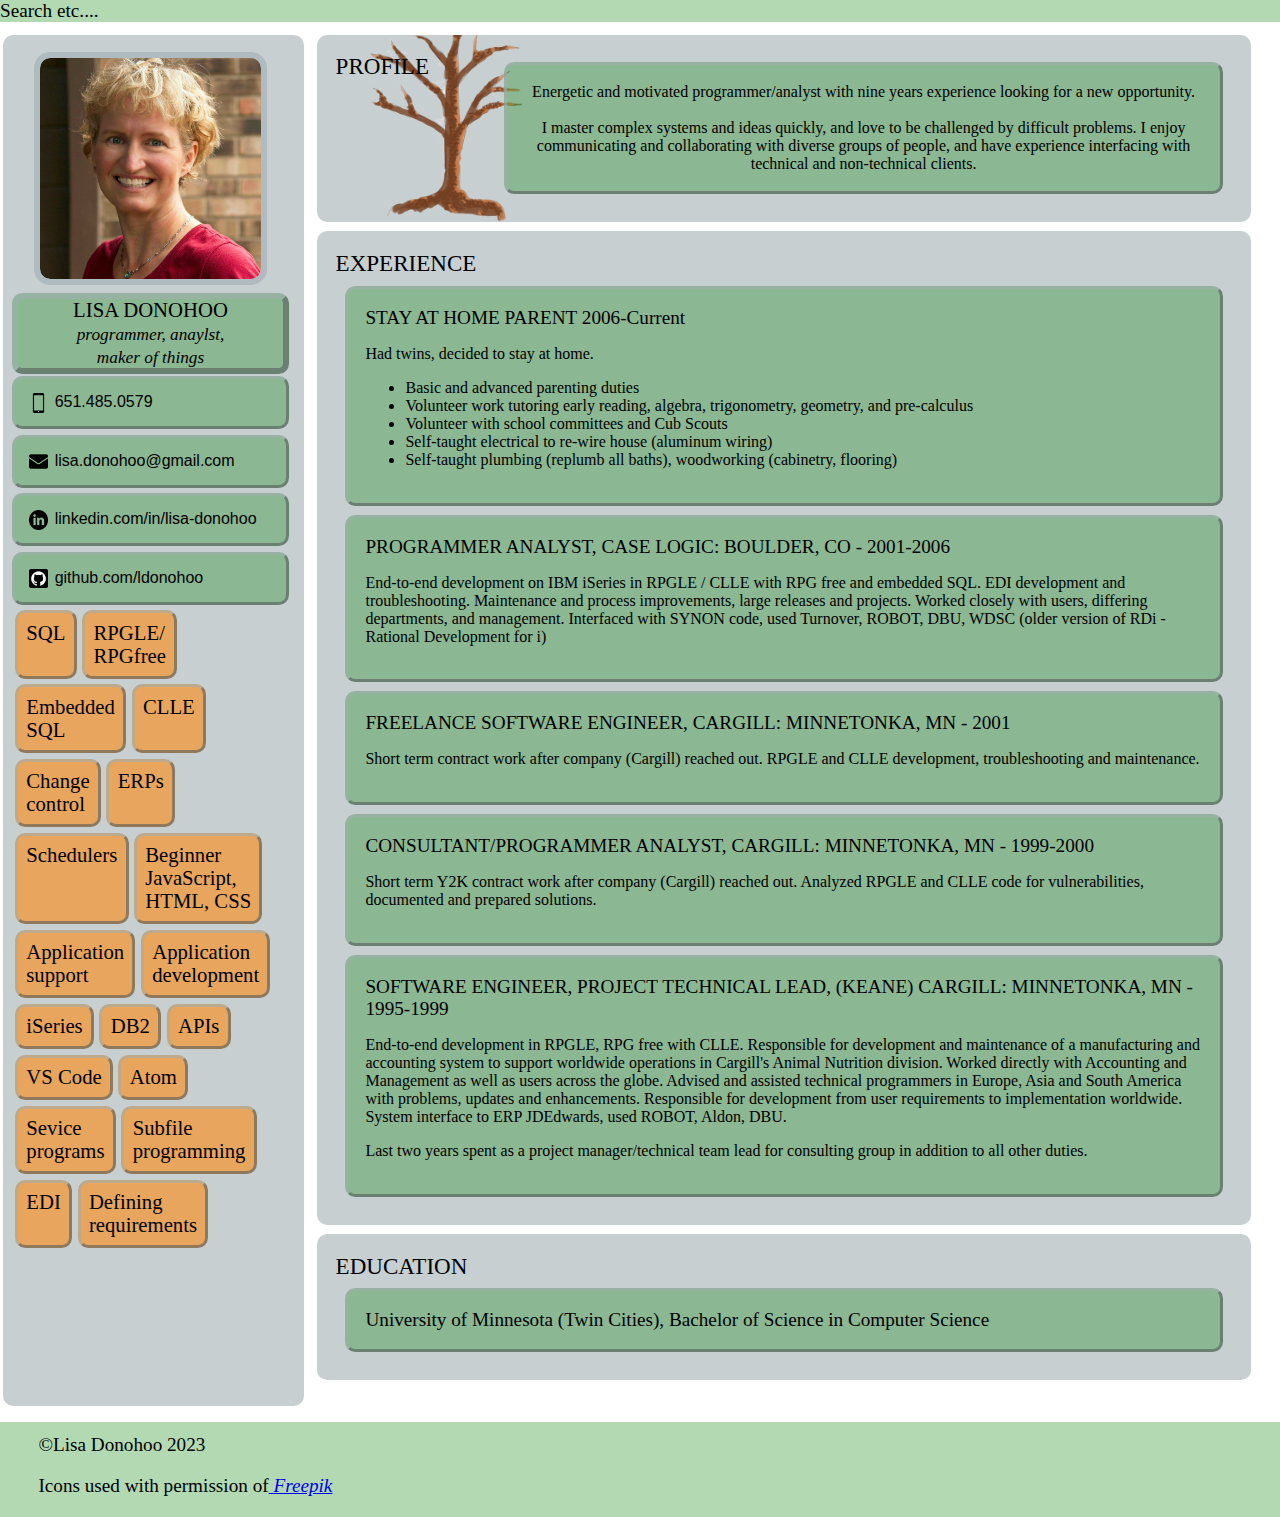
==== .vscode/resume 3/resume4.html @ 5a5b6b99 "inital commit" ====
<!DOCTYPE html>
<html>
    <head>
        <meta charset="utf-8"/>
        <meta name="viewport" content="width=device-width">
        <title>Lisa Donohoo Resume</title>
        <link rel="stylesheet" href="resume4.css">
    </head>
    <body>
        <header>Search etc....</header>
        <div class="sidebar">  
            <div id="photo"><img src="headshot2.jpg" alt="picture of Lisa"></div>

            
            <div class="name">LISA DONOHOO<br><span><i>programmer, anaylst, <br>maker
                of things</i></span></div>
            <div class="contact-info">
                <button class="addr"><img src="home-icon-silhouette_69524.png">Saint Paul, Minnesota</button>
                <button class="phone"><img src="smartphone-call_15874.png">651.485.0579</button>
                <button class="email"><img src="email_2099199.png">lisa.donohoo@gmail.com</button>
                <button class="linkedin" 
                        onclick=" window.open('https://linkedin.com/in/lisa-donohoo', '_blank')">
                    <img src="linkedin_1384014.png">linkedin.com/in/lisa-donohoo
                </button>
                <button class="github" onclick="window.location.href='https://github.com/ldonohoo'">
                    <img src="github_5968866.png">github.com/ldonohoo
                </button>
                <button class="website" onclick="window.location.href='https://lisa-donohoo.io'">
                    <img src="world-wide-web_1006771.png">lisa-donohoo.io
                </button>
            </div>
            <div class="skills">
                <div>SQL</div>
                <div>RPGLE/<br>RPGfree</div>
                <div>Embedded<br>SQL</div>
                <div>CLLE</div>
                <div>Change<br>control</div>
                <div class="change-control">
                    <div>Aldon</div>
                    <div>Turnover</div>
                </div>
                <div>ERPs</div>
                <div class="erps">
                    <div>JDEdwards</div>
                    <div>SAP</div>
                </div>
                <div>Schedulers</div>
                <div class="schedulers">
                    <div>Robot</div>
                </div>
                <div>Beginner<br>
                    JavaScript,<br>
                    HTML, CSS</div>
                <div>Application<br>support</div>
                <div>Application<br>development</div>
                <div>iSeries</div>
                <div>DB2</div>
                <div>APIs</div>
                <div>VS Code</div>
                <div>Atom</div>
                <div>Sevice<br>programs</div>
                <div>Subfile<br>programming</div>
                <div>EDI</div>
                <div>Defining<br>requirements</div>  
            </div>              
        </div>     
        <div class="about">
            <div class="profile">
                <div class="treebox">PROFILE</div>
                <div class="intro">Energetic and motivated programmer/analyst with nine years experience 
                   looking for a new opportunity.<br><br> I master complex systems and ideas quickly,
                   and love to be challenged by difficult problems.  I enjoy communicating and collaborating
                   with diverse groups of people, and have experience interfacing with technical and non-technical
                   clients.
                </div>
            </div>
            <div class="experience">EXPERIENCE
                <div class="parenting">STAY AT HOME PARENT 2006-Current
                   <!-- <button type="button" class="collapsible"></button> -->
                    <div class="stayHomeContainer">
                        <p>Had twins, decided to stay at home.</p>
                        <ul>
                            <li>Basic and advanced parenting duties</li>
                            <li>Volunteer work tutoring early reading, algebra, trigonometry, geometry, and pre-calculus</li>
                            <li>Volunteer with school committees and Cub Scouts</li>
                            <li>Self-taught electrical to re-wire house (aluminum wiring)</li>
                            <li>Self-taught plumbing (replumb all baths), woodworking (cabinetry, flooring)</li>
                        </ul>
                    </div>
                </div>
                <div class="caselogic">PROGRAMMER ANALYST, CASE LOGIC: BOULDER, CO - 2001-2006
                    <p>End-to-end development on IBM iSeries in RPGLE / CLLE with RPG free and embedded SQL. 
                      EDI development and troubleshooting. Maintenance and process improvements, large releases 
                      and projects. Worked closely with users, differing departments, and management. Interfaced 
                       with SYNON code, used Turnover, ROBOT, DBU, WDSC (older version of RDi - Rational Development
                       for i)
                    </p>
                </div>
                <div class="cargil3">FREELANCE SOFTWARE ENGINEER, CARGILL: MINNETONKA, MN - 2001
                  <p>Short term contract work after company (Cargill) reached out. RPGLE and CLLE development, 
                    troubleshooting and maintenance.
                  </p>
                </div>
                <div class="cargill2">CONSULTANT/PROGRAMMER ANALYST, CARGILL: MINNETONKA, MN - 1999-2000
                    <p>Short term Y2K contract work after company (Cargill) reached out. Analyzed RPGLE and CLLE 
                       code for vulnerabilities, documented and prepared solutions.
                    </p>
                </div>
                <div class="cargill1">SOFTWARE ENGINEER, PROJECT TECHNICAL LEAD, (KEANE) CARGILL: MINNETONKA, MN - 1995-1999
                    <p>End-to-end development in RPGLE, RPG free with CLLE. Responsible for development and maintenance of a 
                       manufacturing and accounting system to support worldwide operations in Cargill's Animal Nutrition
                       division. Worked directly with Accounting and Management as well as users across the globe. Advised 
                      and assisted technical programmers in Europe, Asia and South America with problems, updates and
                     enhancements. Responsible for development from user requirements to implementation worldwide.  
                     System interface to ERP JDEdwards, used ROBOT, Aldon, DBU.
                    </p>
                   <p>Last two years spent as a project manager/technical team lead for consulting group in addition to all other
                   duties.
                   </p>
                </div>
            </div>
            <div class="education">EDUCATION
                <p>University of Minnesota (Twin Cities), Bachelor of Science in Computer Science</p>
            </div>    
        </div>
        <footer class="bottom-bar">&copyLisa Donohoo 2023
            <p>Icons used with permission of<a href="https://www.freepik.com/icon/smartphone-call_15874#fromView=keyword&term=Phone&page=1&position=6">
                <i>Freepik</i></a>
            </p>
        </footer>
    </body>
</html>
---- .vscode/resume 3/resume4.css ----
:root {
    font-size: larger;
    --radius: 0.8vw;
    --orangey:  rgb(231, 165, 94);
    --nice-green: rgba(0, 128, 0, 0.3);
    --lt-nice-green: rgba(129, 212, 99, 0.3);
    --pinkish: rgb(233, 145, 143);
    --aqua-blue: rgb(63, 165, 165);
    --bluegray: rgba(159, 173, 175, 0.582);
    --darkgray: rgb(112, 109, 109);
    --commonbrown: rgb(142, 96, 35);

    --svgtreebubble:  polygon(27% 92%, 19% 97%, 16% 91%, 7% 95%, 10% 87%, 3% 87%, 5% 76%, 1% 70%, 4% 59%, 1% 52%, 6% 47%, 4% 41%, 9% 32%, 6% 28%, 9% 19%, 4% 19%, 10% 14%, 3% 10%, 14% 8%, 13% 3%, 26% 7%, 33% 3%, 39% 8%, 46% 1%, 54% 9%, 67% 2%, 73% 6%, 79% 1%, 84% 6%, 88% 1%, 89% 14%, 97% 7%, 94% 19%, 99% 24%, 93% 32%, 99% 38%, 94% 45%, 98% 53%, 93% 61%, 99% 70%, 92% 72%, 99% 76%, 94% 77%, 99% 81%, 92% 86%, 100% 91%, 89% 91%, 96% 98%, 86% 95%, 85% 99%, 80% 92%, 76% 98%, 73% 95%, 69% 99%, 62% 92%, 58% 98%, 53% 91%, 47% 97%, 44% 91%, 34% 98%);
}






body { 
    margin: 0%;
    display: grid;
    grid-template-columns: minmax(14rem, 18rem) 70%;
    grid-template-rows: auto auto auto auto;
    
}

header {
    background-color: var(--nice-green);
    grid-row: 1;
    grid-column: 1 / 5;
    margin-bottom: 1%;
}

/* holds photo, contact info, and skills */
.sidebar {
    grid-row: 2;
    grid-column: 1; 
    padding: 3% 5% 5% 3%;
    margin: 0% 1% 1% 1%;
    font-size: 90%;
    background-color: var(--bluegray);
    border-radius: var(--radius);
   }

/* headshot photo */

#photo img {
    display: block;
    margin: 5% auto;
    width: 80%;
    height: 80%;
    border-radius: var(--radius);
    outline: .5vw solid var(--bluegray);
}

.name {
    border-radius: var(--radius);
    background-color: var(--nice-green);
    border: .5vw outset var(--bluegray);
    text-align: center;
    vertical-align: baseline;
    font-size: larger;
}

.name span {
    font-size: smaller;
}

/* separate contact button formatting */
.contact-info div {
    border-radius: var(--radius);
    margin: 1% 0% 1% 0%;
    text-align:justify;
    padding: 5%;
    background-color: var(--nice-green);
    border: .3vw outset var(--bluegray);
}

.contact-info button {
    border-radius: var(--radius);
    margin: 1% 0% 1% 0%;
    width: 100%;
    text-align:justify;
    padding: 5%;
    background-color: var(--nice-green);
    border: .3vw outset var(--bluegray);
    font-size: medium;
    
}
.phone {
    padding-top: 8%;
}

/* contact icon formatting- keep icon size same*/
.contact-info img {
    object-fit: contain;
    width: 1rem;
    height: auto;
    vertical-align: middle;
    padding-right:.5vw;
}

.skills {
    display: flex;
    flex-flow: row wrap;
}

.skills div {
    border-radius: var(--radius);
    background-color: var(--orangey);
    margin: 1%;
    padding: 3%;
    width:fit-content;
    font-size: larger;
    border: .3vw outset var(--bluegray);
}

/* main profile/experience section */
.about {
    grid-row: 2 / 3;
    grid-column: 2 / 5;
    margin: 0% 3% 2% 1%;
    font-size: larger;
 }

/* about section: profile and experience */
.about > div {
    background-color: var(--bluegray);
    border-radius: var(--radius);
    padding: 2%;
    margin-bottom: 1%;
}

.profile {
    display: flex;
    font-size: smaller;
    background-image: url(bare-tree.png);
    background-size: 200px auto;
    background-position-x: 5%; 
    background-position-y:bottom;
    background-repeat: no-repeat;
}

.treebox {
    width: 20%;
    font-size: larger;
}

.profile .intro {
    background-color: var(--nice-green);
    border-radius: var(--radius);
    border: .3vw outset var(--bluegray);
    width: 85%;
    padding: 2% 2% 2% 2%;
    margin: 1%;
    text-align: center;
    font-size: smaller;

}

.education p, .experience > div {
    background-color: var(--nice-green);
    border-radius: var(--radius);
    border: .3vw outset var(--bluegray);
    padding: 2%;
    margin: 1%;
    font-size: smaller;
}



.about div p, .about div ul {
    font-size: smaller;
}

.erps div, .change-control div {
    background-color: rgb(142, 96, 35);

}


footer {
    background-color: var(--nice-green);
    grid-column: 1 / 5;
    margin-top: 1%;
    padding: 1% 0% 0% 3%;
}


/*get rid of address and website*/
.addr, .website {
    display: none;
}

.erps, .change-control, .schedulers {
    display: none;
}

button:hover {
    background-color: var(--lt-nice-green);
}
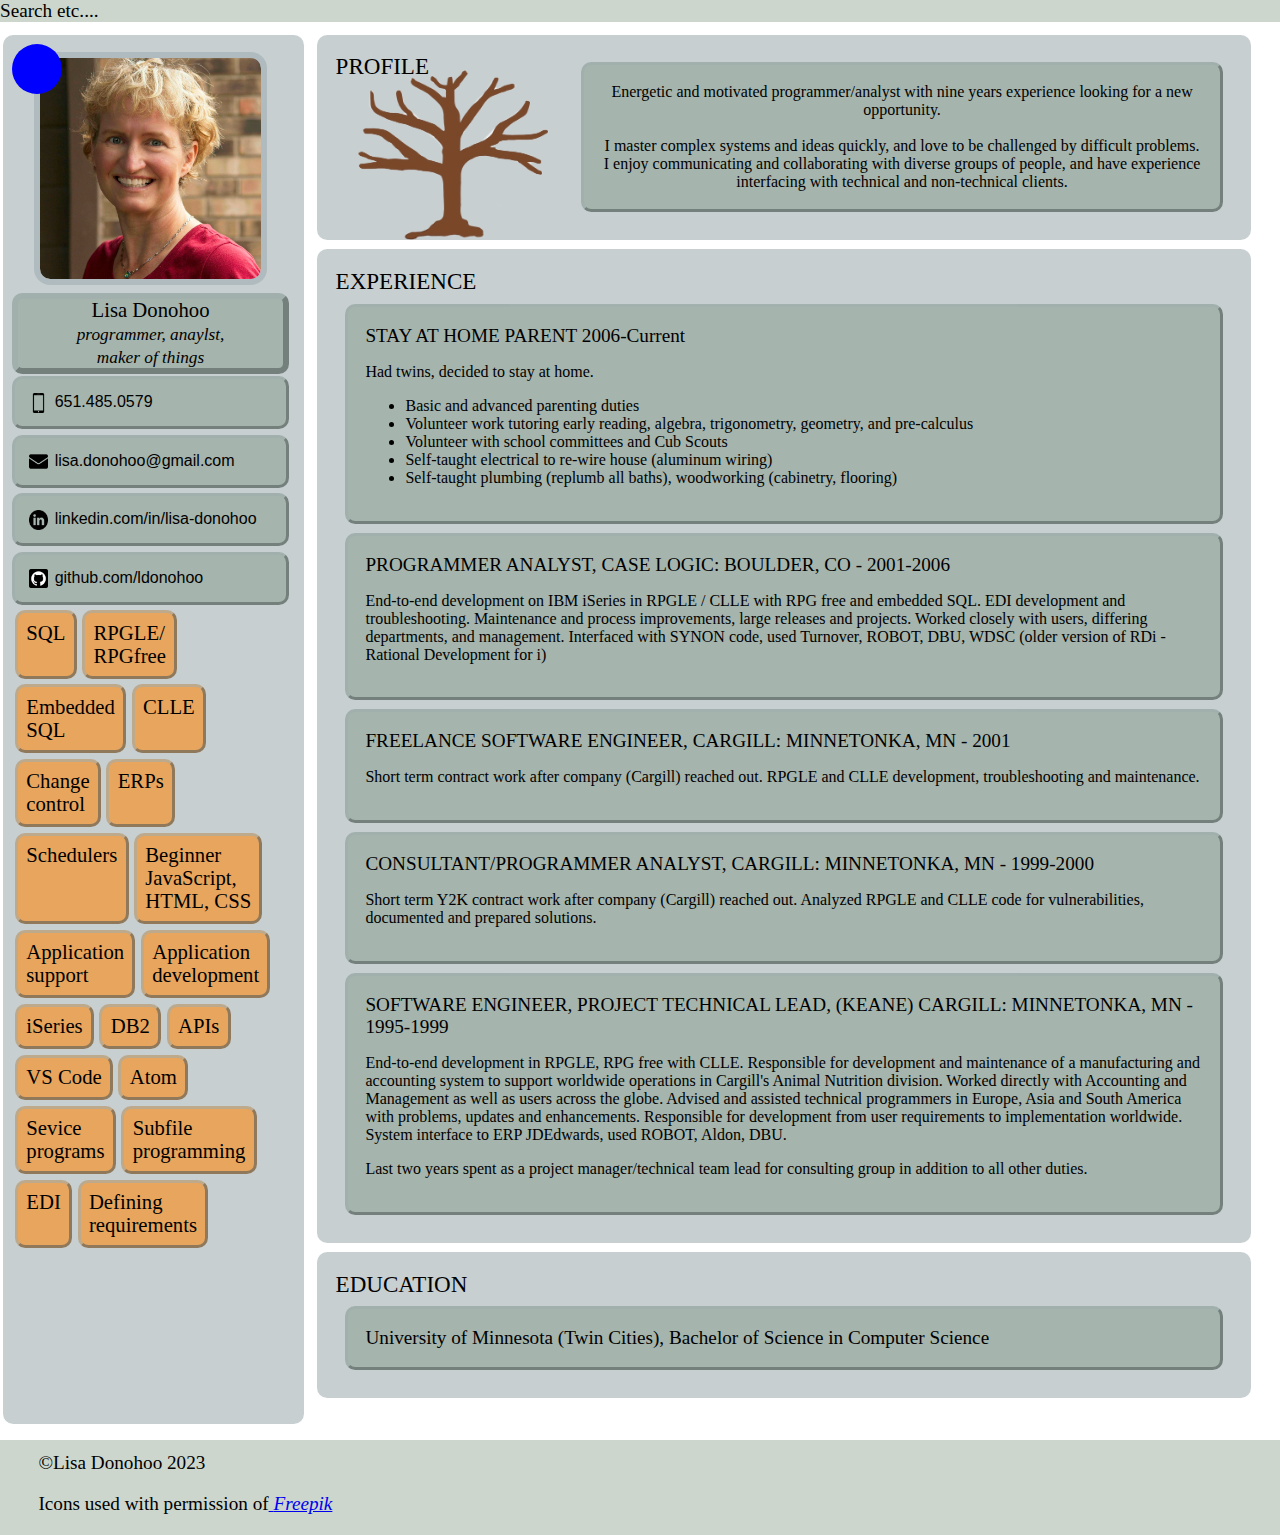
==== commit af946992: "ball drop working" ====
--- a/.vscode/resume 3/resume4.html
+++ b/.vscode/resume 3/resume4.html
@@ -5,15 +5,17 @@
         <meta name="viewport" content="width=device-width">
         <title>Lisa Donohoo Resume</title>
         <link rel="stylesheet" href="resume4.css">
+        <script defer src="resume4.js" type="text/javascript"></script> 
     </head>
     <body>
         <header>Search etc....</header>
         <div class="sidebar">  
-            <div id="photo"><img src="headshot2.jpg" alt="picture of Lisa"></div>
-
-            
-            <div class="name">LISA DONOHOO<br><span><i>programmer, anaylst, <br>maker
-                of things</i></span></div>
+            <div id="ball"></div>
+            <div id="photo"><img src="headshot2.jpg" alt="picture of Lisa"></div>          
+            <div id="name" onclick="ballDrop()">Lisa Donohoo<br><span><i>programmer, anaylst, <br>maker
+                    of things</i></span>
+                <div id="innername"></div>
+            </div>
             <div class="contact-info">
                 <button class="addr"><img src="home-icon-silhouette_69524.png">Saint Paul, Minnesota</button>
                 <button class="phone"><img src="smartphone-call_15874.png">651.485.0579</button>
@@ -22,10 +24,10 @@
                         onclick=" window.open('https://linkedin.com/in/lisa-donohoo', '_blank')">
                     <img src="linkedin_1384014.png">linkedin.com/in/lisa-donohoo
                 </button>
-                <button class="github" onclick="window.location.href='https://github.com/ldonohoo'">
+                <button class="github" onclick="window.open('https://github.com/ldonohoo', '_blank')">
                     <img src="github_5968866.png">github.com/ldonohoo
                 </button>
-                <button class="website" onclick="window.location.href='https://lisa-donohoo.io'">
+                <button class="website" onclick="window.open('https://lisa-donohoo.io', '_blank')">
                     <img src="world-wide-web_1006771.png">lisa-donohoo.io
                 </button>
             </div>
@@ -44,7 +46,7 @@
                     <div>JDEdwards</div>
                     <div>SAP</div>
                 </div>
-                <div>Schedulers</div>
+                <div id="schedule">Schedulers</div>
                 <div class="schedulers">
                     <div>Robot</div>
                 </div>
@@ -124,7 +126,7 @@
             </div>    
         </div>
         <footer class="bottom-bar">&copyLisa Donohoo 2023
-            <p>Icons used with permission of<a href="https://www.freepik.com/icon/smartphone-call_15874#fromView=keyword&term=Phone&page=1&position=6">
+            <p>Icons used with permission of<a href="https://www.freepik.com">
                 <i>Freepik</i></a>
             </p>
         </footer>
--- a/.vscode/resume 3/resume4.css
+++ b/.vscode/resume 3/resume4.css
@@ -2,8 +2,8 @@
     font-size: larger;
     --radius: 0.8vw;
     --orangey:  rgb(231, 165, 94);
-    --nice-green: rgba(0, 128, 0, 0.3);
-    --lt-nice-green: rgba(129, 212, 99, 0.3);
+    --nice-green: rgba(85, 120, 85, 0.3);
+    --lt-nice-green: rgba(149, 201, 129, 0.3)
     --pinkish: rgb(233, 145, 143);
     --aqua-blue: rgb(63, 165, 165);
     --bluegray: rgba(159, 173, 175, 0.582);
@@ -12,11 +12,6 @@
 
     --svgtreebubble:  polygon(27% 92%, 19% 97%, 16% 91%, 7% 95%, 10% 87%, 3% 87%, 5% 76%, 1% 70%, 4% 59%, 1% 52%, 6% 47%, 4% 41%, 9% 32%, 6% 28%, 9% 19%, 4% 19%, 10% 14%, 3% 10%, 14% 8%, 13% 3%, 26% 7%, 33% 3%, 39% 8%, 46% 1%, 54% 9%, 67% 2%, 73% 6%, 79% 1%, 84% 6%, 88% 1%, 89% 14%, 97% 7%, 94% 19%, 99% 24%, 93% 32%, 99% 38%, 94% 45%, 98% 53%, 93% 61%, 99% 70%, 92% 72%, 99% 76%, 94% 77%, 99% 81%, 92% 86%, 100% 91%, 89% 91%, 96% 98%, 86% 95%, 85% 99%, 80% 92%, 76% 98%, 73% 95%, 69% 99%, 62% 92%, 58% 98%, 53% 91%, 47% 97%, 44% 91%, 34% 98%);
 }
-
-
-
-
-
 
 body { 
     margin: 0%;
@@ -35,6 +30,7 @@
 
 /* holds photo, contact info, and skills */
 .sidebar {
+    position: relative;
     grid-row: 2;
     grid-column: 1; 
     padding: 3% 5% 5% 3%;
@@ -55,17 +51,35 @@
     outline: .5vw solid var(--bluegray);
 }
 
-.name {
+#name {
+    /*
     border-radius: var(--radius);
     background-color: var(--nice-green);
     border: .5vw outset var(--bluegray);
     text-align: center;
     vertical-align: baseline;
     font-size: larger;
-}
-
-.name span {
-    font-size: smaller;
+*/
+    position: relative;
+    border-radius: var(--radius);
+    background-color: var(--nice-green);
+    border: .5vw outset var(--bluegray);
+    text-align: center;
+    vertical-align: baseline;
+    font-size: larger;
+} 
+
+#name span {
+    font-size: smaller;
+}
+
+#innername {
+    position: absolute;
+    content: "";
+    inset: 0 0 0 0; 
+    z-index: -1;   /*places behind object*/
+    margin: -.5vw;  /*match with margin above*/
+    border-radius: inherit;  /*lets you inherit radius*/
 }
 
 /* separate contact button formatting */
@@ -136,7 +150,7 @@
 .profile {
     display: flex;
     font-size: smaller;
-    background-image: url(bare-tree.png);
+    background-image: url(tree.png);
     background-size: 200px auto;
     background-position-x: 5%; 
     background-position-y:bottom;
@@ -144,7 +158,7 @@
 }
 
 .treebox {
-    width: 20%;
+    width: 300px;
     font-size: larger;
 }
 
@@ -169,17 +183,13 @@
     font-size: smaller;
 }
 
-
-
 .about div p, .about div ul {
     font-size: smaller;
 }
 
 .erps div, .change-control div {
     background-color: rgb(142, 96, 35);
-
-}
-
+}
 
 footer {
     background-color: var(--nice-green);
@@ -200,4 +210,32 @@
 
 button:hover {
     background-color: var(--lt-nice-green);
-}+}
+
+.name:hover {
+    background-color: var(--lt-nice-green);
+}
+
+#ball {
+    position: absolute;
+    height: 50px;
+    width: 50px;
+    background-color: blue;
+    border-radius: 50% 50% 50% 50%;
+}
+/*
+#ball:hover {
+    transform: translate(0%, 800%);
+}
+
+.name:active {
+   
+    #egg {
+      display: block;
+      width: 126px;
+      height: 180px;
+      background-color: red;
+      border-radius: 50% 50% 50% 50% / 60% 60% 40% 40%;
+    }
+   
+}*/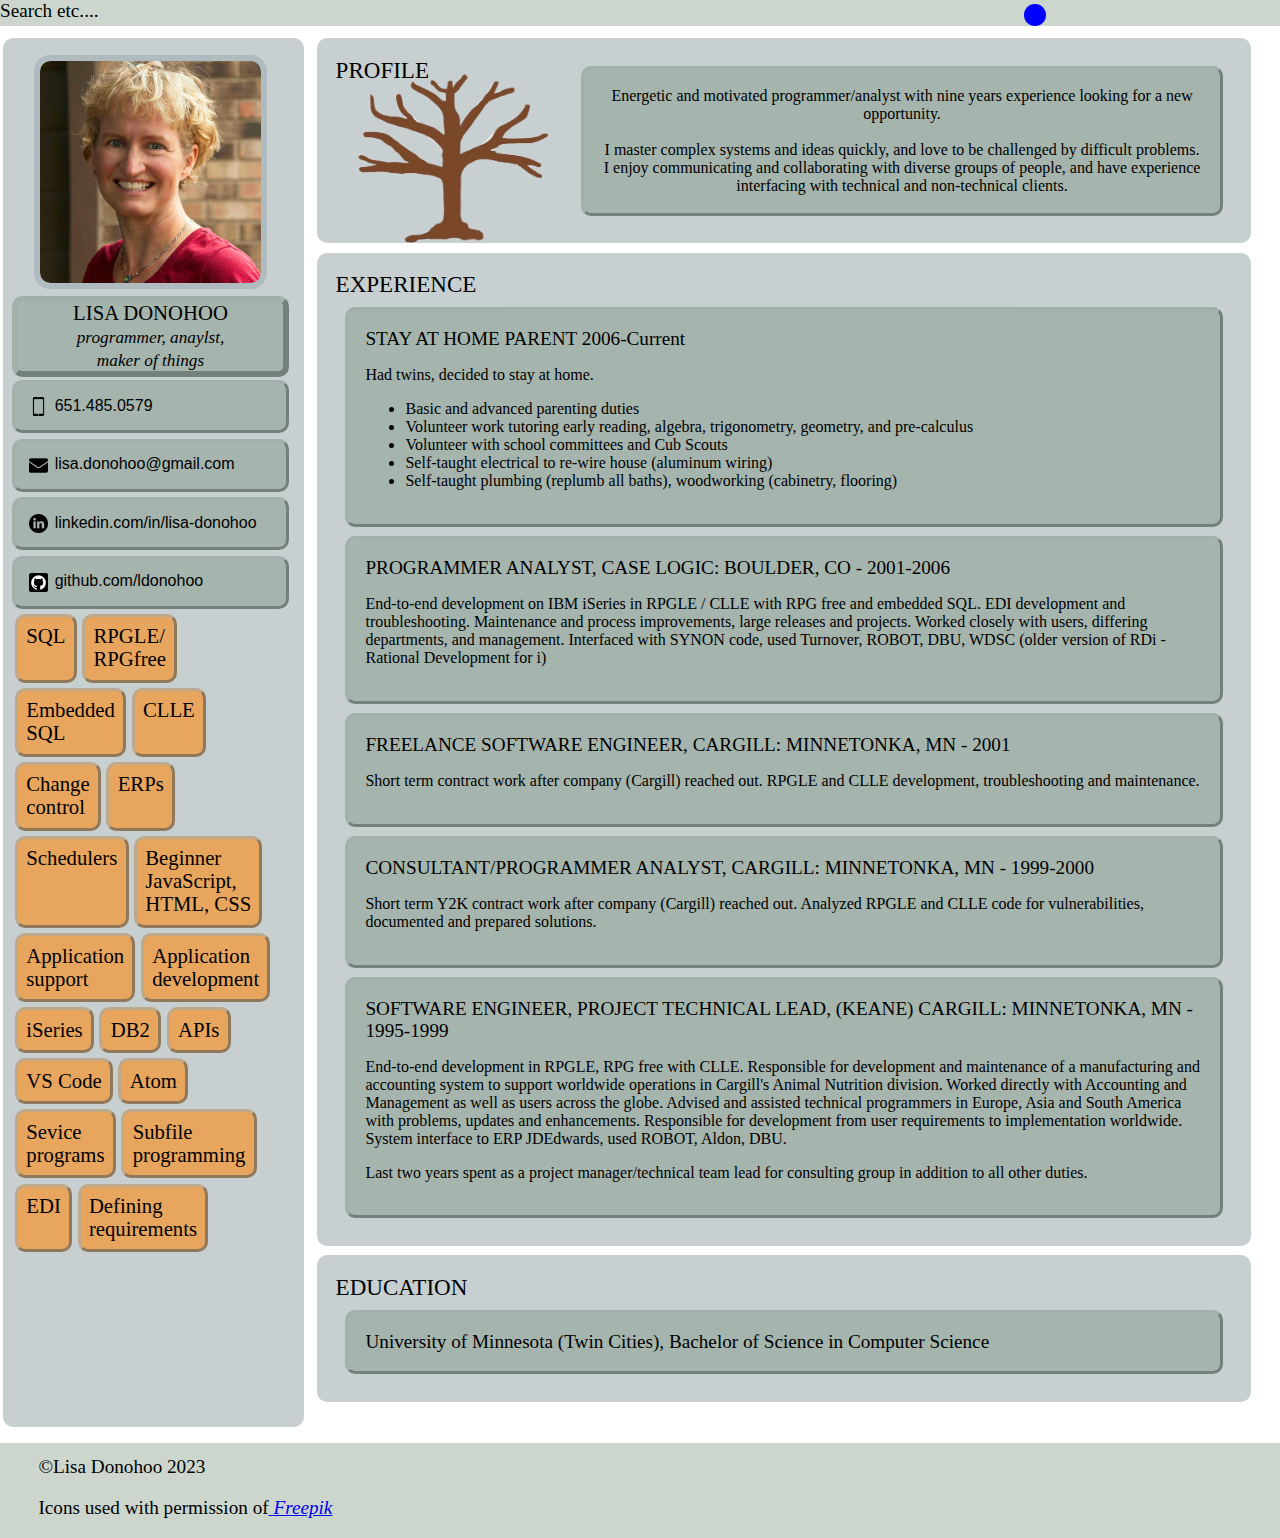
==== commit 73262b92: "css ball working" ====
--- a/.vscode/resume 3/resume4.html
+++ b/.vscode/resume 3/resume4.html
@@ -8,18 +8,18 @@
         <script defer src="resume4.js" type="text/javascript"></script> 
     </head>
     <body>
-        <header>Search etc....</header>
-        <div class="sidebar">  
-            <div id="ball"></div>
+        <div id="ball"></div>
+        <header>Search etc....
+        </header>
+        <div class="sidebar">   
             <div id="photo"><img src="headshot2.jpg" alt="picture of Lisa"></div>          
-            <div id="name" onclick="ballDrop()">Lisa Donohoo<br><span><i>programmer, anaylst, <br>maker
+            <div id="name" onclick="ballDrop()">LISA DONOHOO<br><span><i>programmer, anaylst, <br>maker
                     of things</i></span>
-                <div id="innername"></div>
             </div>
             <div class="contact-info">
                 <button class="addr"><img src="home-icon-silhouette_69524.png">Saint Paul, Minnesota</button>
                 <button class="phone"><img src="smartphone-call_15874.png">651.485.0579</button>
-                <button class="email"><img src="email_2099199.png">lisa.donohoo@gmail.com</button>
+                 <button class="email"><img src="email_2099199.png">lisa.donohoo@gmail.com</button>
                 <button class="linkedin" 
                         onclick=" window.open('https://linkedin.com/in/lisa-donohoo', '_blank')">
                     <img src="linkedin_1384014.png">linkedin.com/in/lisa-donohoo
--- a/.vscode/resume 3/resume4.css
+++ b/.vscode/resume 3/resume4.css
@@ -3,7 +3,7 @@
     --radius: 0.8vw;
     --orangey:  rgb(231, 165, 94);
     --nice-green: rgba(85, 120, 85, 0.3);
-    --lt-nice-green: rgba(149, 201, 129, 0.3)
+    --lt-nice-green: rgba(149, 201, 129, 0.3);
     --pinkish: rgb(233, 145, 143);
     --aqua-blue: rgb(63, 165, 165);
     --bluegray: rgba(159, 173, 175, 0.582);
@@ -14,6 +14,7 @@
 }
 
 body { 
+    position: relative;
     margin: 0%;
     display: grid;
     grid-template-columns: minmax(14rem, 18rem) 70%;
@@ -23,6 +24,7 @@
 
 header {
     background-color: var(--nice-green);
+    height: 2vw;
     grid-row: 1;
     grid-column: 1 / 5;
     margin-bottom: 1%;
@@ -30,7 +32,6 @@
 
 /* holds photo, contact info, and skills */
 .sidebar {
-    position: relative;
     grid-row: 2;
     grid-column: 1; 
     padding: 3% 5% 5% 3%;
@@ -60,7 +61,6 @@
     vertical-align: baseline;
     font-size: larger;
 */
-    position: relative;
     border-radius: var(--radius);
     background-color: var(--nice-green);
     border: .5vw outset var(--bluegray);
@@ -71,15 +71,6 @@
 
 #name span {
     font-size: smaller;
-}
-
-#innername {
-    position: absolute;
-    content: "";
-    inset: 0 0 0 0; 
-    z-index: -1;   /*places behind object*/
-    margin: -.5vw;  /*match with margin above*/
-    border-radius: inherit;  /*lets you inherit radius*/
 }
 
 /* separate contact button formatting */
@@ -212,22 +203,44 @@
     background-color: var(--lt-nice-green);
 }
 
-.name:hover {
+#name:hover {
     background-color: var(--lt-nice-green);
 }
 
 #ball {
     position: absolute;
-    height: 50px;
-    width: 50px;
+    height: 1.7vw;
+    width: 1.7vw;
     background-color: blue;
     border-radius: 50% 50% 50% 50%;
-}
+    left: 80%;
+    top: .3vw;
+    animation: ball-idle 1ms;
+}
+
+#ball:hover {
+    background-color: green;
+}
+
+
+/* idle animation associated with ball on page load and when animation done */
+@keyframes ball-idle {
+    10% {opacity: 0;
+    }
+}
+
+/* this animation associated with ball when ballDrop() triggers */
+@keyframes ball-drop {
+    0% {
+        transform: translateX(20vw);
+        animation-timing-function: ease-in-out;  
+        opacity: 1;  
+    }
+
+}
+
+
 /*
-#ball:hover {
-    transform: translate(0%, 800%);
-}
-
 .name:active {
    
     #egg {
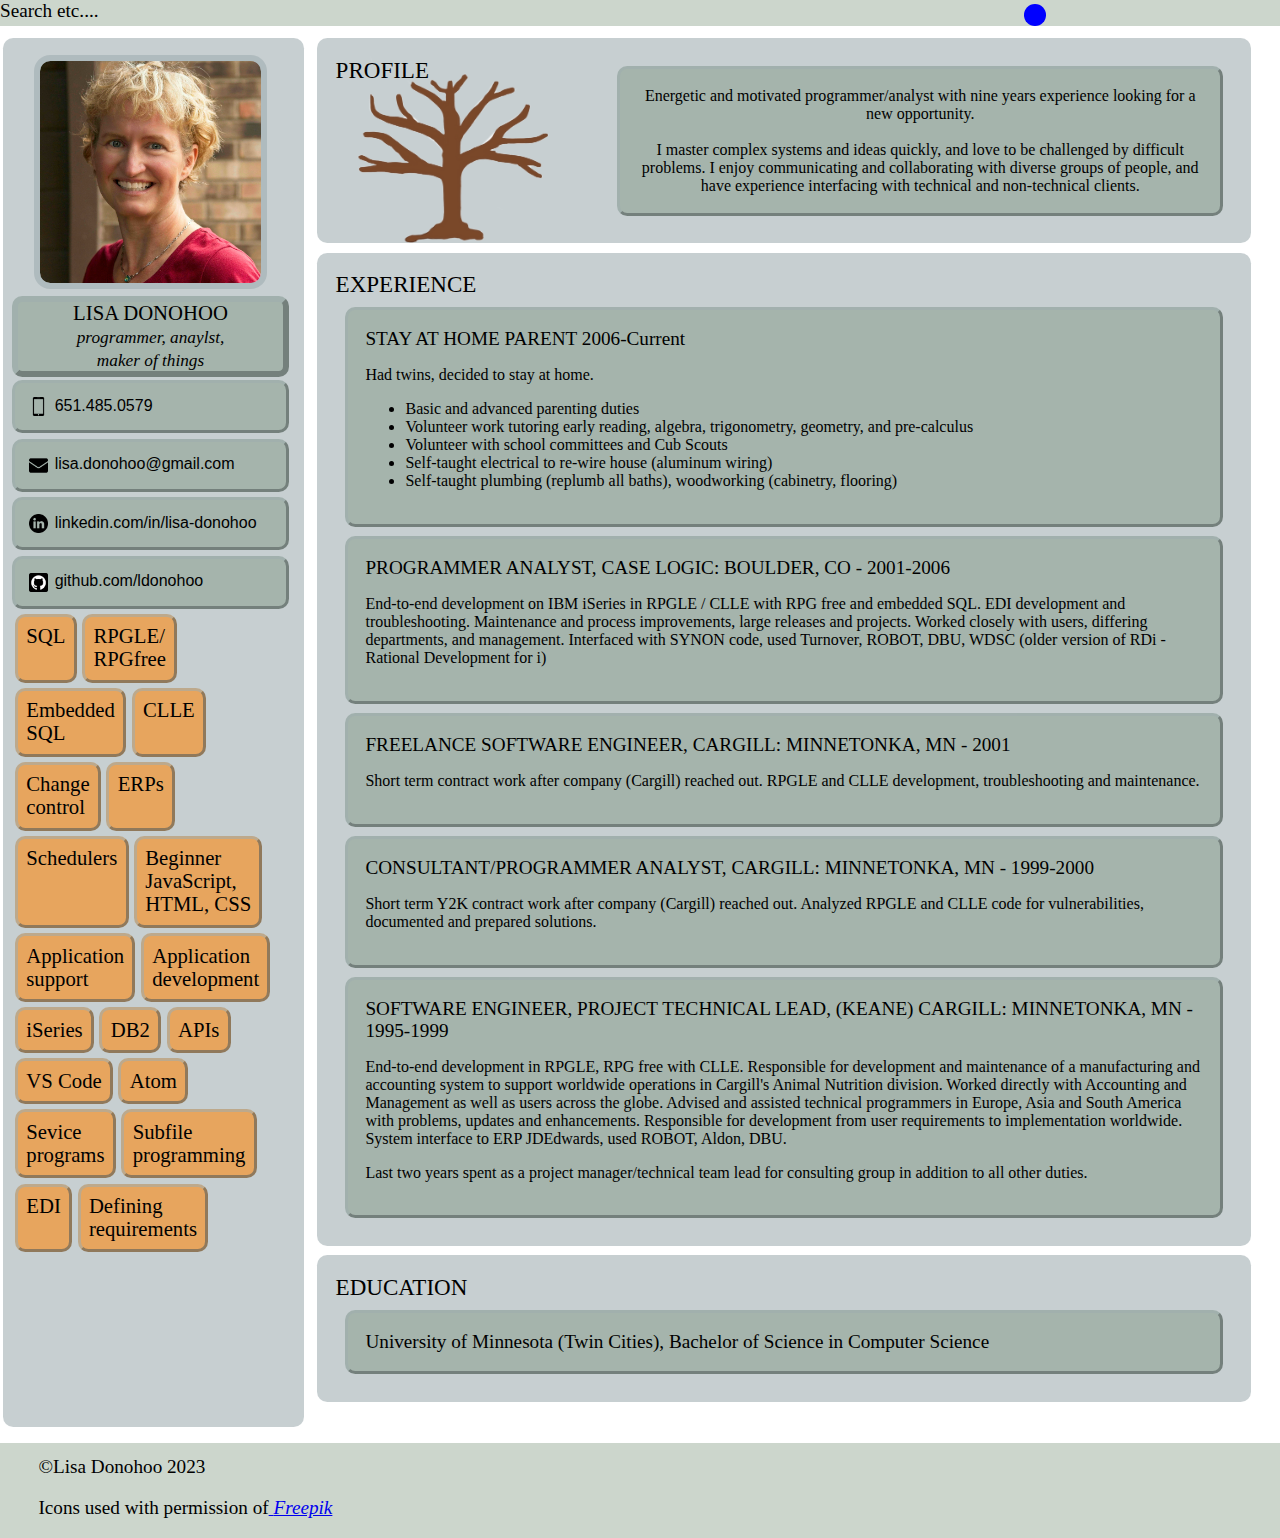
==== commit 1a225b1c: "before treebox playing" ====
--- a/.vscode/resume 3/resume4.html
+++ b/.vscode/resume 3/resume4.html
@@ -68,7 +68,9 @@
         </div>     
         <div class="about">
             <div class="profile">
-                <div class="treebox">PROFILE</div>
+                <div id="treebox" onclick="getLeaves()">PROFILE
+                    <div class="leaf"></div>
+                </div>
                 <div class="intro">Energetic and motivated programmer/analyst with nine years experience 
                    looking for a new opportunity.<br><br> I master complex systems and ideas quickly,
                    and love to be challenged by difficult problems.  I enjoy communicating and collaborating
--- a/.vscode/resume 3/resume4.css
+++ b/.vscode/resume 3/resume4.css
@@ -148,16 +148,16 @@
     background-repeat: no-repeat;
 }
 
-.treebox {
-    width: 300px;
-    font-size: larger;
+#treebox {
+	position: relative;
+    font-size: larger;
+	padding-right: 20%;
 }
 
 .profile .intro {
     background-color: var(--nice-green);
     border-radius: var(--radius);
     border: .3vw outset var(--bluegray);
-    width: 85%;
     padding: 2% 2% 2% 2%;
     margin: 1%;
     text-align: center;
@@ -223,6 +223,7 @@
 }
 
 
+
 /* idle animation associated with ball on page load and when animation done */
 @keyframes ball-idle {
     10% {opacity: 0;
@@ -232,11 +233,36 @@
 /* this animation associated with ball when ballDrop() triggers */
 @keyframes ball-drop {
     0% {
-        transform: translateX(20vw);
-        animation-timing-function: ease-in-out;  
+        background-color: green;
+        transform: translateX(0vw);
         opacity: 1;  
     }
-
+    10% {
+        background-color: green;
+        transform: translateX(-55vw);
+		animation-timing-function: cubic-bezier(.57, .35, .35, .35);
+        opacity: 1;  
+    }
+	12% {
+        background-color: green;
+        transform: translateX(-56.5vw) translateY(1vw);
+        animation-timing-function: cubic-bezier(0.40, 0.55, 0.35, 0.15);  
+    }
+    15% {
+        background-color: green;
+        transform: translateX(-58vw) translateY(.95vw);
+        animation-timing-function: cubic-bezier(0.15, 0.35, 0.78, .70);  
+    }
+    38% {
+        background-color: orange;
+        transform: translateX(-58vw) translateY(25vw);
+        animation-timing-function: cubic-bezier(1.0, .78, .55, .33); 
+    }
+    100% {
+        background-color: pink;
+        transform: translateX(-58vw) translateY(33vw);
+        animation-timing-function: ease-in-out;   
+    }
 }
 
 
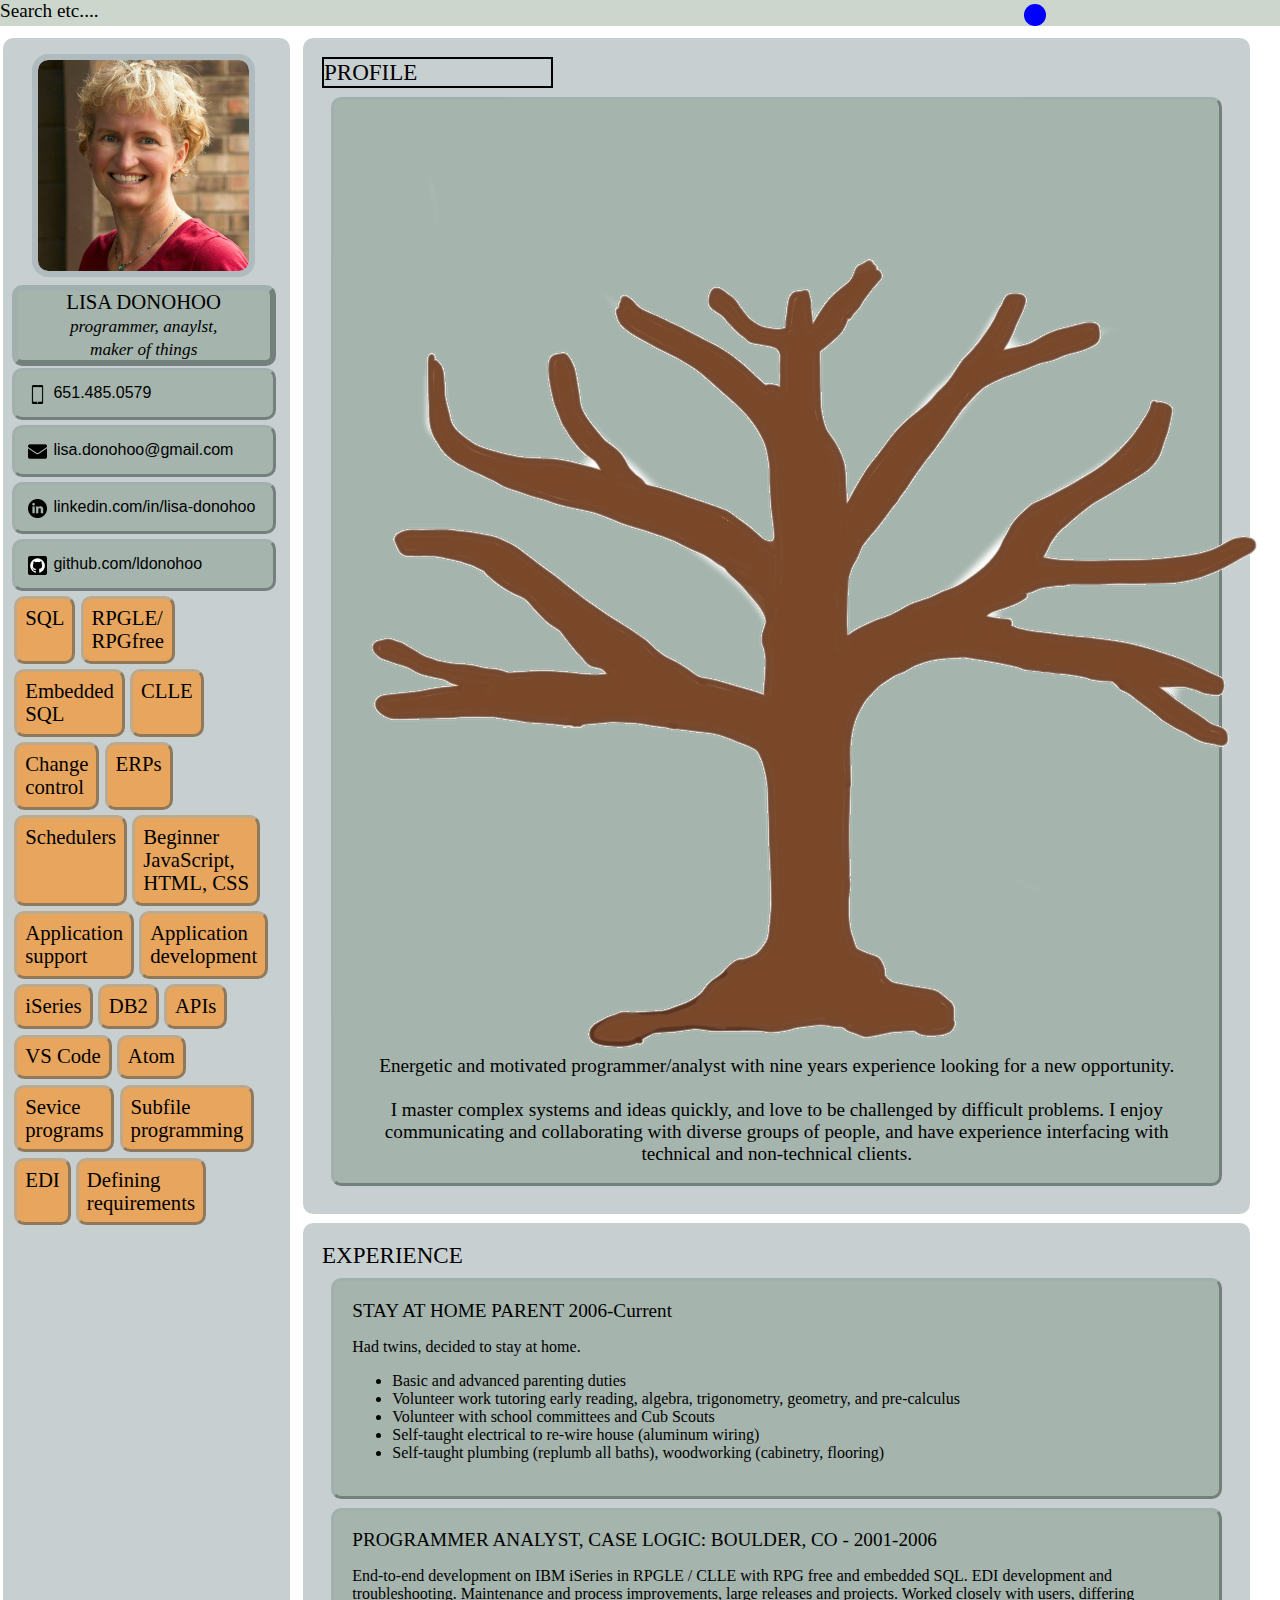
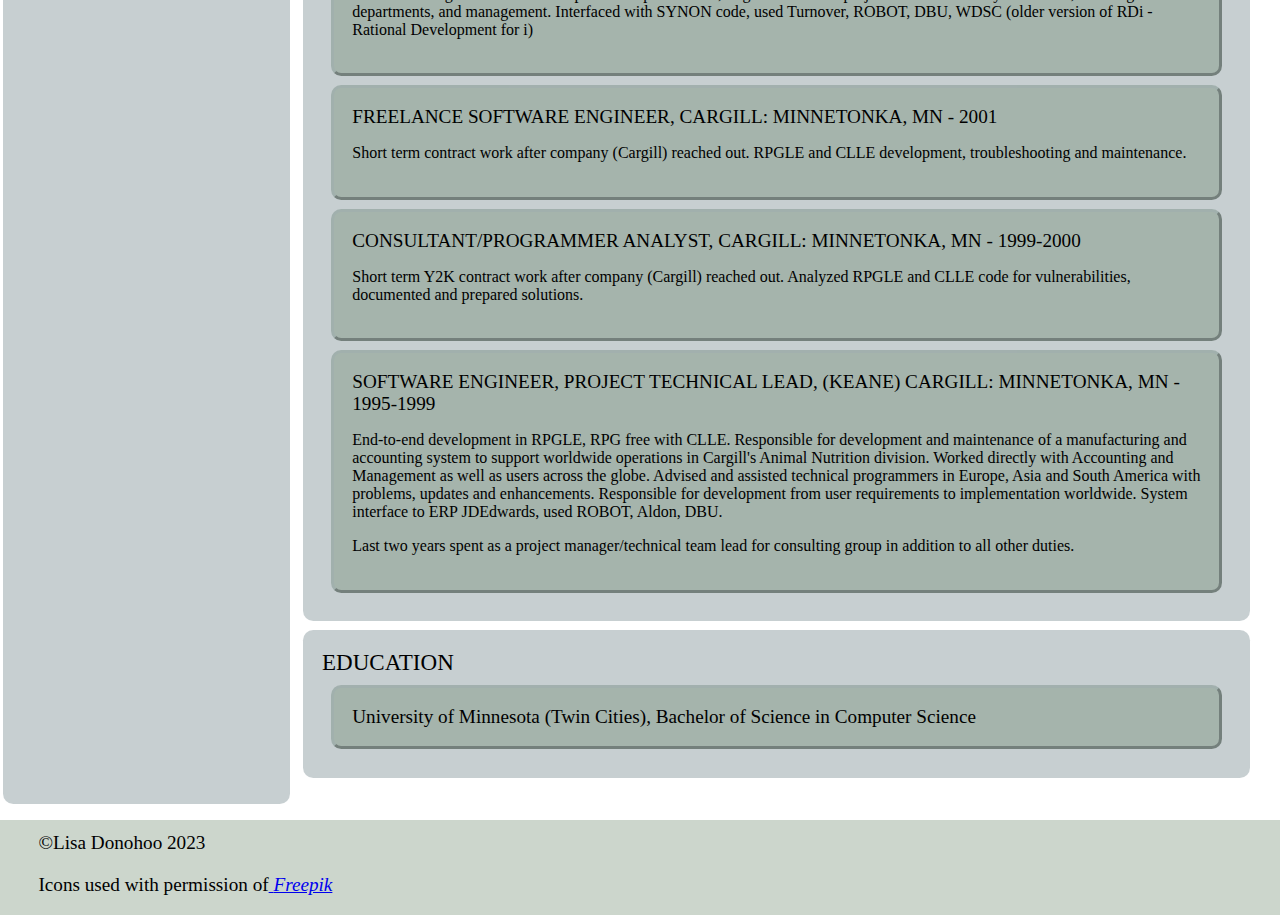
==== commit 332d0d68: "starting mdn stuff" ====
--- a/.vscode/resume 3/resume4.html
+++ b/.vscode/resume 3/resume4.html
@@ -1,5 +1,6 @@
 <!DOCTYPE html>
 <html>
+    <lang></lang>
     <head>
         <meta charset="utf-8"/>
         <meta name="viewport" content="width=device-width">
@@ -68,10 +69,8 @@
         </div>     
         <div class="about">
             <div class="profile">
-                <div id="treebox" onclick="getLeaves()">PROFILE
-                    <div class="leaf"></div>
-                </div>
-                <div class="intro">Energetic and motivated programmer/analyst with nine years experience 
+                <div id="treebox" onclick="getLeaves()">PROFILE</div>
+                <div class="intro"><img src="tree.png"><br>Energetic and motivated programmer/analyst with nine years experience 
                    looking for a new opportunity.<br><br> I master complex systems and ideas quickly,
                    and love to be challenged by difficult problems.  I enjoy communicating and collaborating
                    with diverse groups of people, and have experience interfacing with technical and non-technical
--- a/.vscode/resume 3/resume4.css
+++ b/.vscode/resume 3/resume4.css
@@ -139,6 +139,26 @@
 }
 
 .profile {
+  /*  background-image: url(tree.png);
+    background-size: 200px auto;
+    background-position-x: 5%; 
+    background-position-y:bottom;
+    background-repeat: no-repeat;*/
+}
+
+#treebox {
+	position: relative;
+	border: .2vw solid black;
+	width: 25%;
+}
+
+#treebox > img {
+	vertical-align: bottom;
+	max-width: 10rem;
+
+}
+/*
+.profile {
     display: flex;
     font-size: smaller;
     background-image: url(tree.png);
@@ -153,7 +173,7 @@
     font-size: larger;
 	padding-right: 20%;
 }
-
+*/
 .profile .intro {
     background-color: var(--nice-green);
     border-radius: var(--radius);
@@ -162,6 +182,7 @@
     margin: 1%;
     text-align: center;
     font-size: smaller;
+	z-index: -1;
 
 }
 
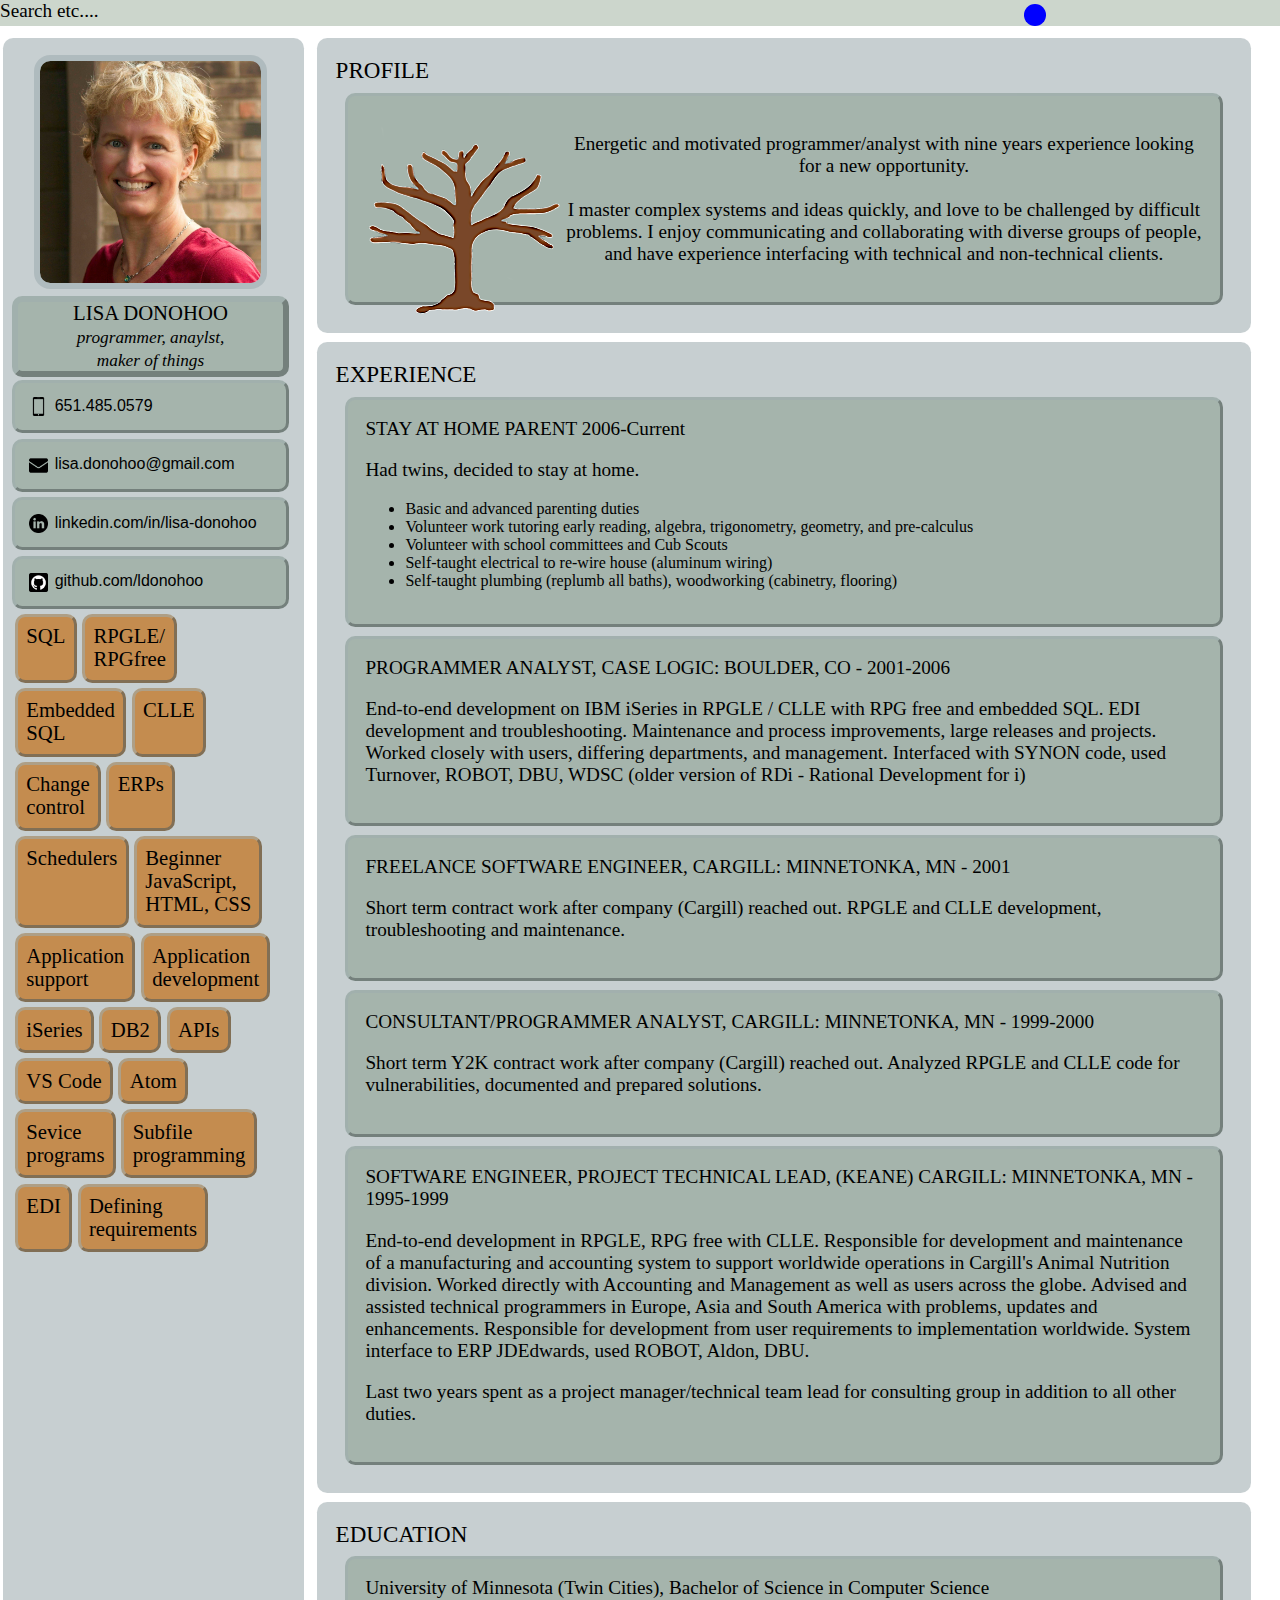
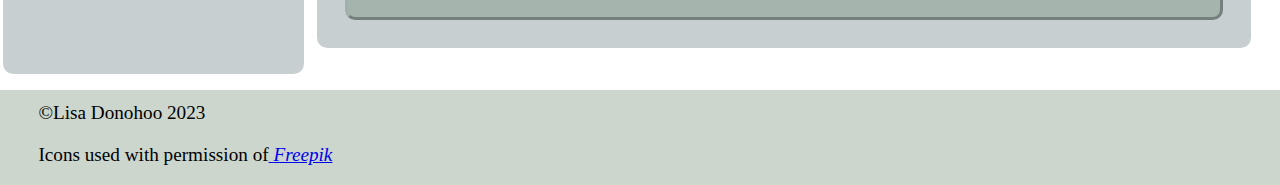
==== commit 38428ab0: "bounce photo working" ====
--- a/.vscode/resume 3/resume4.html
+++ b/.vscode/resume 3/resume4.html
@@ -13,8 +13,8 @@
         <header>Search etc....
         </header>
         <div class="sidebar">   
-            <div id="photo"><img src="headshot2.jpg" alt="picture of Lisa"></div>          
-            <div id="name" onclick="ballDrop()">LISA DONOHOO<br><span><i>programmer, anaylst, <br>maker
+            <div id="photo"><img id="photoimg" src="headshot2.jpg" alt="picture of Lisa"></div>          
+            <div id="name">LISA DONOHOO<br><span><i>programmer, anaylst, <br>maker
                     of things</i></span>
             </div>
             <div class="contact-info">
@@ -68,13 +68,15 @@
             </div>              
         </div>     
         <div class="about">
-            <div class="profile">
-                <div id="treebox" onclick="getLeaves()">PROFILE</div>
-                <div class="intro"><img src="tree.png"><br>Energetic and motivated programmer/analyst with nine years experience 
-                   looking for a new opportunity.<br><br> I master complex systems and ideas quickly,
-                   and love to be challenged by difficult problems.  I enjoy communicating and collaborating
-                   with diverse groups of people, and have experience interfacing with technical and non-technical
-                   clients.
+            <div class="profile">PROFILE
+                <div class="intro">
+                    <div id="treebox"><img class="tree" src="tree-2.png"></div>
+                    <p>Energetic and motivated programmer/analyst with nine years experience 
+                     looking for a new opportunity.<br><br> I master complex systems and ideas quickly,
+                      and love to be challenged by difficult problems.  I enjoy communicating and collaborating
+                      with diverse groups of people, and have experience interfacing with technical and non-technical
+                     clients.
+                    </p>
                 </div>
             </div>
             <div class="experience">EXPERIENCE
@@ -126,7 +128,7 @@
                 <p>University of Minnesota (Twin Cities), Bachelor of Science in Computer Science</p>
             </div>    
         </div>
-        <footer class="bottom-bar">&copyLisa Donohoo 2023
+        <footer class="bottom-bar"><super>&copy</super>Lisa Donohoo 2023
             <p>Icons used with permission of<a href="https://www.freepik.com">
                 <i>Freepik</i></a>
             </p>
--- a/.vscode/resume 3/resume4.css
+++ b/.vscode/resume 3/resume4.css
@@ -1,7 +1,8 @@
 :root {
     font-size: larger;
     --radius: 0.8vw;
-    --orangey:  rgb(231, 165, 94);
+    --orangey:  rgb(196, 140, 79);
+    --lt-orangey: rgb(231, 165, 94);
     --nice-green: rgba(85, 120, 85, 0.3);
     --lt-nice-green: rgba(149, 201, 129, 0.3);
     --pinkish: rgb(233, 145, 143);
@@ -43,7 +44,7 @@
 
 /* headshot photo */
 
-#photo img {
+#photoimg {
     display: block;
     margin: 5% auto;
     width: 80%;
@@ -52,15 +53,8 @@
     outline: .5vw solid var(--bluegray);
 }
 
+
 #name {
-    /*
-    border-radius: var(--radius);
-    background-color: var(--nice-green);
-    border: .5vw outset var(--bluegray);
-    text-align: center;
-    vertical-align: baseline;
-    font-size: larger;
-*/
     border-radius: var(--radius);
     background-color: var(--nice-green);
     border: .5vw outset var(--bluegray);
@@ -131,6 +125,8 @@
  }
 
 /* about section: profile and experience */
+
+/* style outer boxes containing 3 headings */
 .about > div {
     background-color: var(--bluegray);
     border-radius: var(--radius);
@@ -138,42 +134,15 @@
     margin-bottom: 1%;
 }
 
-.profile {
-  /*  background-image: url(tree.png);
-    background-size: 200px auto;
-    background-position-x: 5%; 
-    background-position-y:bottom;
-    background-repeat: no-repeat;*/
+.tree {
+	float: left;
+    margin: 0;
 }
 
 #treebox {
 	position: relative;
-	border: .2vw solid black;
-	width: 25%;
-}
-
-#treebox > img {
-	vertical-align: bottom;
-	max-width: 10rem;
-
-}
-/*
-.profile {
-    display: flex;
-    font-size: smaller;
-    background-image: url(tree.png);
-    background-size: 200px auto;
-    background-position-x: 5%; 
-    background-position-y:bottom;
-    background-repeat: no-repeat;
-}
-
-#treebox {
-	position: relative;
-    font-size: larger;
-	padding-right: 20%;
-}
-*/
+}
+
 .profile .intro {
     background-color: var(--nice-green);
     border-radius: var(--radius);
@@ -186,16 +155,19 @@
 
 }
 
-.education p, .experience > div {
+.experience > div,
+.education p
+ {
     background-color: var(--nice-green);
     border-radius: var(--radius);
     border: .3vw outset var(--bluegray);
     padding: 2%;
     margin: 1%;
     font-size: smaller;
-}
-
-.about div p, .about div ul {
+    text-align: left;
+}
+
+.about ul {
     font-size: smaller;
 }
 
@@ -220,12 +192,20 @@
     display: none;
 }
 
-button:hover {
-    background-color: var(--lt-nice-green);
-}
-
+/* animation of buttons, etc */
+
+button:hover,
 #name:hover {
     background-color: var(--lt-nice-green);
+}
+
+
+.skills > div:hover {
+    background-color: var(--lt-orangey);
+}
+
+#photoimg:hover {
+    animation: bounce-photo .2s both cubic-bezier(0.2, 0.7, 0.7, 0.3);
 }
 
 #ball {
@@ -243,7 +223,25 @@
     background-color: green;
 }
 
-
+/* animation keyframes */
+
+@keyframes bounce-photo {
+    0% { 
+        transform: scale(1.1, 1.1);
+    }
+    50% {
+        transform: scale(1.2, 1.2);
+    }
+    100% {
+        transform: scale(1, 1);
+    }
+}
+
+@keyframes idle-photo {
+    10% {
+        opacity: 0;
+    }
+}
 
 /* idle animation associated with ball on page load and when animation done */
 @keyframes ball-idle {
@@ -251,7 +249,8 @@
     }
 }
 
-/* this animation associated with ball when ballDrop() triggers */
+/* this animation associated with ball when
+   ballDrop() triggers with click event*/
 @keyframes ball-drop {
     0% {
         background-color: green;
@@ -288,8 +287,6 @@
 
 
 /*
-.name:active {
-   
     #egg {
       display: block;
       width: 126px;
@@ -297,5 +294,4 @@
       background-color: red;
       border-radius: 50% 50% 50% 50% / 60% 60% 40% 40%;
     }
-   
-}*/+  */ 
